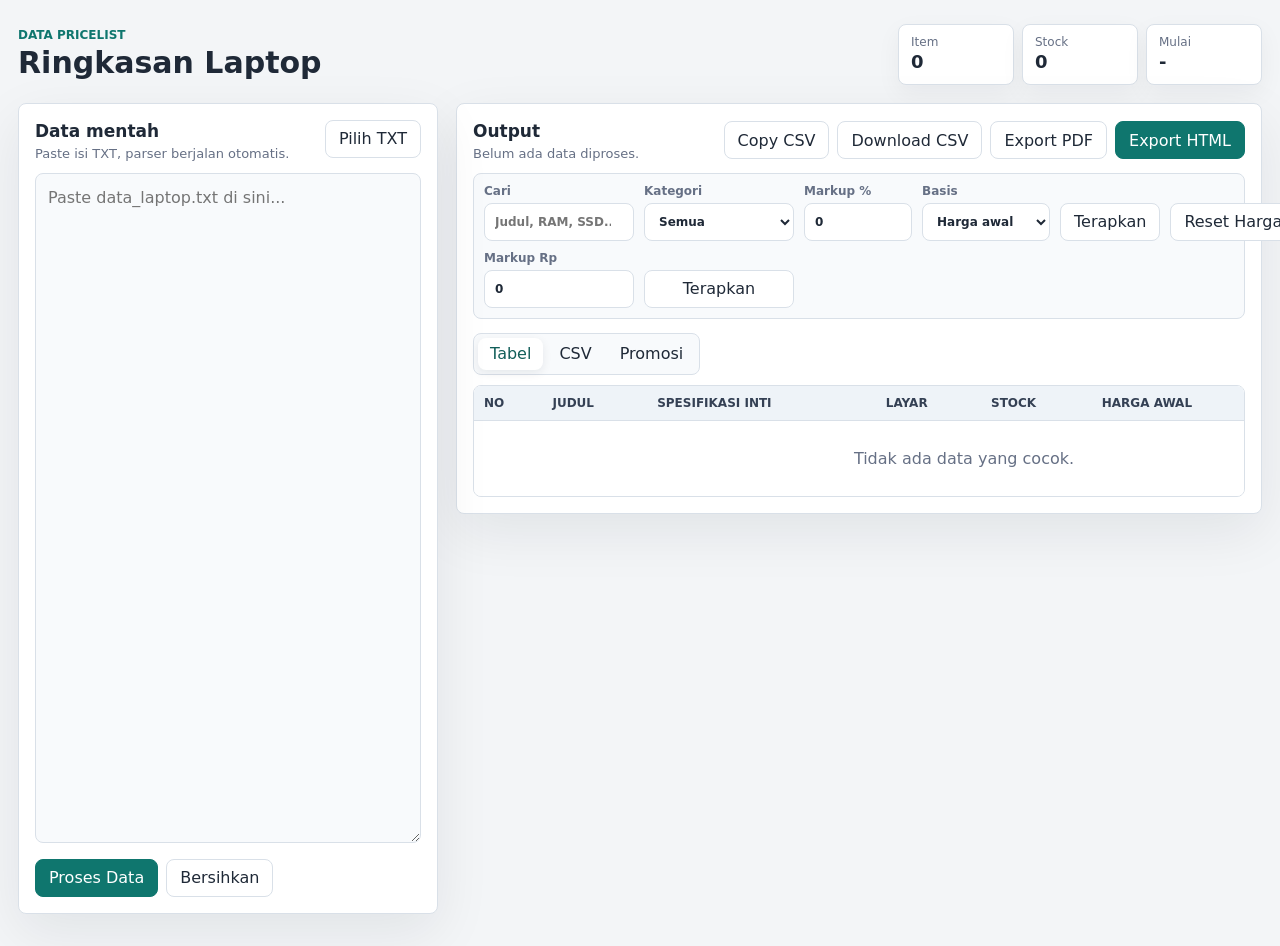
==== index.html @ 9d70df0c "Add files via upload" ====
<!doctype html>
<html lang="id">
  <head>
    <meta charset="utf-8">
    <meta name="viewport" content="width=device-width, initial-scale=1">
    <title>Ringkasan Laptop</title>
    <link rel="stylesheet" href="styles.css">
  </head>
  <body>
    <div class="app-shell">
      <header class="topbar">
        <div>
          <p class="eyebrow">Data pricelist</p>
          <h1>Ringkasan Laptop</h1>
        </div>
        <div class="stat-strip" aria-label="Statistik ringkasan">
          <div class="stat">
            <span class="stat-label">Item</span>
            <strong id="totalItems">0</strong>
          </div>
          <div class="stat">
            <span class="stat-label">Stock</span>
            <strong id="totalStock">0</strong>
          </div>
          <div class="stat">
            <span class="stat-label">Mulai</span>
            <strong id="lowestPrice">-</strong>
          </div>
        </div>
      </header>

      <main class="workspace">
        <section class="input-panel" aria-labelledby="inputTitle">
          <div class="panel-heading">
            <div>
              <h2 id="inputTitle">Data mentah</h2>
              <p>Paste isi TXT, parser berjalan otomatis.</p>
            </div>
            <label class="file-button">
              <input id="fileInput" type="file" accept=".txt,text/plain">
              Pilih TXT
            </label>
          </div>

          <textarea
            id="rawInput"
            spellcheck="false"
            placeholder="Paste data_laptop.txt di sini..."></textarea>

          <div class="button-row">
            <button id="parseButton" type="button" class="primary">Proses Data</button>
            <button id="clearButton" type="button">Bersihkan</button>
          </div>
        </section>

        <section class="result-panel" aria-labelledby="resultTitle">
          <div class="panel-heading result-heading">
            <div>
              <h2 id="resultTitle">Output</h2>
              <p id="parseStatus">Belum ada data diproses.</p>
            </div>
            <div class="button-row compact">
              <button id="copyCsvButton" type="button">Copy CSV</button>
              <button id="downloadCsvButton" type="button">Download CSV</button>
              <button id="downloadPdfButton" type="button">Export PDF</button>
              <button id="downloadHtmlButton" type="button" class="primary">Export HTML</button>
            </div>
          </div>

          <div class="toolbar" aria-label="Pengaturan output">
            <label>
              Cari
              <input id="searchInput" type="search" placeholder="Judul, RAM, SSD...">
            </label>
            <label>
              Kategori
              <select id="categoryFilter">
                <option value="">Semua</option>
              </select>
            </label>
            <label>
              Markup %
              <input id="percentInput" type="number" step="0.5" value="0">
            </label>
            <label>
              Basis
              <select id="percentBase">
                <option value="original">Harga awal</option>
                <option value="edited">Harga edit</option>
              </select>
            </label>
            <button id="applyPercentButton" type="button">Terapkan</button>
            <button id="resetPriceButton" type="button">Reset Harga</button>
            <label>
              Markup Rp
              <input id="valueInput" type="number" step="1000" value="0">
            </label>
            <button id="applyValueButton" type="button">Terapkan</button>
          </div>

          <div class="tabs" role="tablist" aria-label="Tampilan output">
            <button class="tab-button active" type="button" data-view="table" role="tab" aria-selected="true">Tabel</button>
            <button class="tab-button" type="button" data-view="csv" role="tab" aria-selected="false">CSV</button>
            <button class="tab-button" type="button" data-view="promo" role="tab" aria-selected="false">Promosi</button>
          </div>

          <section id="tableView" class="view active" aria-label="Tabel ringkasan">
            <div class="table-wrap">
              <table>
                <thead>
                  <tr>
                    <th>No</th>
                    <th>Judul</th>
                    <th>Spesifikasi inti</th>
                    <th>Layar</th>
                    <th>Stock</th>
                    <th>Harga awal</th>
                    <th>Harga edit</th>
                  </tr>
                </thead>
                <tbody id="resultBody">
                  <tr>
                    <td colspan="7" class="empty-state">Belum ada data.</td>
                  </tr>
                </tbody>
              </table>
            </div>
          </section>

          <section id="csvView" class="view" aria-label="Output CSV">
            <textarea id="csvOutput" readonly spellcheck="false" placeholder="CSV akan muncul setelah data diproses."></textarea>
          </section>

          <section id="promoView" class="view" aria-label="Preview HTML promosi">
            <div class="trust-panel">
              <div class="trust-header">
                <img class="trust-logo" src="asset/logo.png" alt="Service Komputer Surabaya" onerror="this.style.display='none'; this.nextElementSibling.style.display='flex';">
                <div class="trust-logo-fallback" role="img" aria-label="Service Komputer Surabaya ID">Service Komputer Surabaya ID</div>
                <div class="trust-copy-block">
                  <p>Jl. Medokan Sawah Timur Gg. 1A No. 10 Kav. 22A</p>
                  <p>WA/Phone: (+62) 899 4335 111</p>
                  <p>Web: https://servicekomputersurabaya.id</p>
                  <p>Konsultasi, Pilih, Deal, Transfer &amp; Percaya serta yakin untuk bertransaksi.</p>
                  <p>Jam buka toko 09.00 - 17.00 WIB. Untuk Konsultasi Laptop 24 jam (respon menyesuaikan ketika online WA)</p>
                </div>
              </div>
            </div>
            <div id="promoGrid" class="promo-grid">
              <div class="empty-card">Belum ada preview.</div>
            </div>
          </section>
        </section>
      </main>
    </div>

    <script src="app.js"></script>
  </body>
</html>
---- styles.css ----
:root {
  color-scheme: light;
  --bg: #f3f5f7;
  --surface: #ffffff;
  --surface-2: #f8fafc;
  --text: #1f2937;
  --muted: #667085;
  --line: #d9e0e8;
  --accent: #0f766e;
  --accent-dark: #115e59;
  --blue: #2563eb;
  --orange: #c2410c;
  --shadow: 0 18px 55px rgba(15, 23, 42, 0.08);
  font-family: Inter, ui-sans-serif, system-ui, -apple-system, BlinkMacSystemFont, "Segoe UI", sans-serif;
}

* {
  box-sizing: border-box;
}

body {
  margin: 0;
  min-height: 100vh;
  background: var(--bg);
  color: var(--text);
}

button,
input,
select,
textarea {
  font: inherit;
}

button,
.file-button {
  min-height: 38px;
  border: 1px solid var(--line);
  border-radius: 8px;
  background: var(--surface);
  color: var(--text);
  padding: 8px 13px;
  cursor: pointer;
  transition: background 120ms ease, border-color 120ms ease, color 120ms ease, transform 120ms ease;
  white-space: nowrap;
}

button:hover,
.file-button:hover {
  border-color: #b7c2d0;
  background: #f8fafc;
}

button:active,
.file-button:active {
  transform: translateY(1px);
}

button.primary {
  border-color: var(--accent);
  background: var(--accent);
  color: #ffffff;
}

button.primary:hover {
  border-color: var(--accent-dark);
  background: var(--accent-dark);
}

.app-shell {
  width: min(1520px, calc(100% - 36px));
  margin: 0 auto;
  padding: 24px 0 32px;
}

.topbar {
  display: flex;
  align-items: center;
  justify-content: space-between;
  gap: 20px;
  margin-bottom: 18px;
}

.eyebrow {
  margin: 0 0 4px;
  color: var(--accent);
  font-size: 12px;
  font-weight: 700;
  letter-spacing: 0;
  text-transform: uppercase;
}

h1,
h2,
p {
  margin: 0;
}

h1 {
  font-size: 30px;
  line-height: 1.15;
}

h2 {
  font-size: 17px;
  line-height: 1.3;
}

.panel-heading p,
.result-heading p {
  margin-top: 4px;
  color: var(--muted);
  font-size: 13px;
}

.stat-strip {
  display: grid;
  grid-template-columns: repeat(3, minmax(110px, 1fr));
  gap: 8px;
}

.stat {
  min-width: 116px;
  border: 1px solid var(--line);
  border-radius: 8px;
  background: var(--surface);
  padding: 10px 12px;
  box-shadow: 0 8px 24px rgba(15, 23, 42, 0.05);
}

.stat-label {
  display: block;
  color: var(--muted);
  font-size: 12px;
}

.stat strong {
  display: block;
  margin-top: 2px;
  color: var(--text);
  font-size: 18px;
  line-height: 1.25;
}

.workspace {
  display: grid;
  grid-template-columns: minmax(320px, 420px) minmax(0, 1fr);
  gap: 18px;
  align-items: start;
}

.input-panel,
.result-panel {
  border: 1px solid var(--line);
  border-radius: 8px;
  background: var(--surface);
  box-shadow: var(--shadow);
}

.input-panel {
  position: sticky;
  top: 18px;
  padding: 16px;
}

.result-panel {
  min-width: 0;
  padding: 16px;
}

.panel-heading {
  display: flex;
  align-items: flex-start;
  justify-content: space-between;
  gap: 12px;
  margin-bottom: 12px;
}

.result-heading {
  align-items: center;
}

.button-row {
  display: flex;
  flex-wrap: wrap;
  gap: 8px;
}

.button-row.compact {
  justify-content: flex-end;
}

.file-button input {
  position: absolute;
  inline-size: 1px;
  block-size: 1px;
  opacity: 0;
  pointer-events: none;
}

#rawInput {
  width: 100%;
  min-height: calc(100vh - 230px);
  resize: vertical;
  border: 1px solid var(--line);
  border-radius: 8px;
  background: var(--surface-2);
  padding: 12px;
  color: var(--text);
  line-height: 1.45;
}

#rawInput:focus,
#csvOutput:focus,
input:focus,
select:focus {
  outline: 2px solid rgba(15, 118, 110, 0.22);
  outline-offset: 1px;
  border-color: var(--accent);
}

.input-panel .button-row {
  margin-top: 12px;
}

.toolbar {
  display: grid;
  grid-template-columns: minmax(150px, 1fr) 150px 108px 128px auto auto;
  gap: 10px;
  align-items: end;
  border: 1px solid var(--line);
  border-radius: 8px;
  background: var(--surface-2);
  padding: 10px;
}

.toolbar label {
  display: grid;
  gap: 5px;
  color: var(--muted);
  font-size: 12px;
  font-weight: 700;
}

.toolbar input,
.toolbar select,
.price-input {
  min-height: 38px;
  width: 100%;
  border: 1px solid var(--line);
  border-radius: 8px;
  background: var(--surface);
  color: var(--text);
  padding: 8px 10px;
}

.tabs {
  display: inline-flex;
  gap: 4px;
  margin: 14px 0 10px;
  border: 1px solid var(--line);
  border-radius: 8px;
  background: var(--surface-2);
  padding: 4px;
}

.tab-button {
  min-height: 32px;
  border: 0;
  background: transparent;
  padding: 6px 12px;
}

.tab-button.active {
  background: var(--surface);
  color: var(--accent-dark);
  box-shadow: 0 3px 10px rgba(15, 23, 42, 0.08);
}

.view {
  display: none;
}

.view.active {
  display: block;
}

.table-wrap {
  overflow: auto;
  border: 1px solid var(--line);
  border-radius: 8px;
}

table {
  width: 100%;
  min-width: 980px;
  border-collapse: collapse;
  background: var(--surface);
}

th,
td {
  border-bottom: 1px solid var(--line);
  padding: 10px;
  text-align: left;
  vertical-align: top;
}

th {
  position: sticky;
  top: 0;
  z-index: 1;
  background: #eef3f8;
  color: #344054;
  font-size: 12px;
  font-weight: 800;
  text-transform: uppercase;
}

tbody tr:last-child td {
  border-bottom: 0;
}

.title-cell {
  min-width: 240px;
}

.title-cell strong {
  display: block;
  font-size: 14px;
  line-height: 1.35;
}

.title-cell span {
  display: inline-block;
  margin-top: 5px;
  border-radius: 999px;
  background: #e7f6f2;
  color: var(--accent-dark);
  padding: 3px 8px;
  font-size: 12px;
  font-weight: 700;
}

.spec-stack {
  display: grid;
  gap: 5px;
  min-width: 260px;
  color: #344054;
  font-size: 13px;
}

.muted {
  color: var(--muted);
}

.stock-badge {
  display: inline-flex;
  min-width: 58px;
  justify-content: center;
  border-radius: 999px;
  background: #fff7ed;
  color: var(--orange);
  padding: 4px 9px;
  font-weight: 800;
}

.price-input {
  width: 142px;
  min-width: 142px;
  color: var(--accent-dark);
  font-weight: 800;
}

.empty-state,
.empty-card {
  padding: 28px;
  color: var(--muted);
  text-align: center;
}

#csvOutput {
  width: 100%;
  min-height: 520px;
  resize: vertical;
  border: 1px solid var(--line);
  border-radius: 8px;
  background: #101828;
  color: #f9fafb;
  padding: 14px;
  line-height: 1.5;
}

.trust-panel {
  display: grid;
  gap: 12px;
  margin-bottom: 12px;
  padding: 0 0 8px;
  background: transparent;
}

.trust-header {
  display: flex;
  flex-direction: column;
  align-items: flex-start;
  gap: 12px;
}

.trust-panel .trust-logo {
  display: block;
  width: clamp(220px, 40vw, 540px);
  max-height: 210px;
  flex-shrink: 0;
  object-fit: contain;
  padding: 0;
  background: transparent;
  box-shadow: none;
}

.trust-logo-fallback {
  display: none;
  align-items: center;
  justify-content: center;
  min-height: 48px;
  padding: 0;
  color: #0f766e;
  font-size: 17px;
  font-weight: 700;
  letter-spacing: 0.2px;
  text-align: left;
  background: transparent;
  box-shadow: none;
  border: 0;
}

.trust-copy-block {
  min-width: 0;
}

.trust-panel p {
  color: #36505b;
  font-size: 13px;
  line-height: 1.5;
}

.promo-grid {
  display: grid;
  grid-template-columns: repeat(auto-fit, minmax(260px, 1fr));
  gap: 12px;
}

.promo-card {
  display: grid;
  gap: 10px;
  min-height: 100%;
  border: 1px solid #e2ecea;
  border-radius: 12px;
  background: linear-gradient(180deg, #ffffff 0%, #f9fcfb 100%);
  padding: 14px;
  box-shadow: 0 8px 22px rgba(15, 23, 42, 0.05);
}

.promo-card h3 {
  margin: 0;
  color: #0f172a;
  font-size: 16px;
  line-height: 1.35;
}

.promo-card ul {
  display: grid;
  gap: 5px;
  margin: 0;
  padding-left: 18px;
  color: #465766;
  font-size: 13px;
}

.promo-meta {
  display: flex;
  align-items: center;
  justify-content: space-between;
  gap: 10px;
  margin-top: auto;
  border-top: 1px solid var(--line);
  padding-top: 10px;
}

.promo-price {
  color: var(--accent-dark);
  font-size: 18px;
  font-weight: 900;
}

@media (max-width: 1180px) {
  .workspace {
    grid-template-columns: 1fr;
  }

  .input-panel {
    position: static;
  }

  #rawInput {
    min-height: 360px;
  }
}

@media (max-width: 860px) {
  .app-shell {
    width: min(100% - 20px, 1520px);
    padding-top: 14px;
  }

  .topbar,
  .panel-heading,
  .result-heading {
    align-items: stretch;
    flex-direction: column;
  }

  .stat-strip {
    grid-template-columns: repeat(3, minmax(0, 1fr));
  }

  .toolbar {
    grid-template-columns: 1fr 1fr;
  }

  .button-row.compact {
    justify-content: flex-start;
  }
}

@media (max-width: 560px) {
  h1 {
    font-size: 24px;
  }

  .stat-strip,
  .toolbar {
    grid-template-columns: 1fr;
  }

  .tabs {
    display: grid;
    grid-template-columns: repeat(3, 1fr);
    width: 100%;
  }

  .tab-button {
    width: 100%;
  }
}
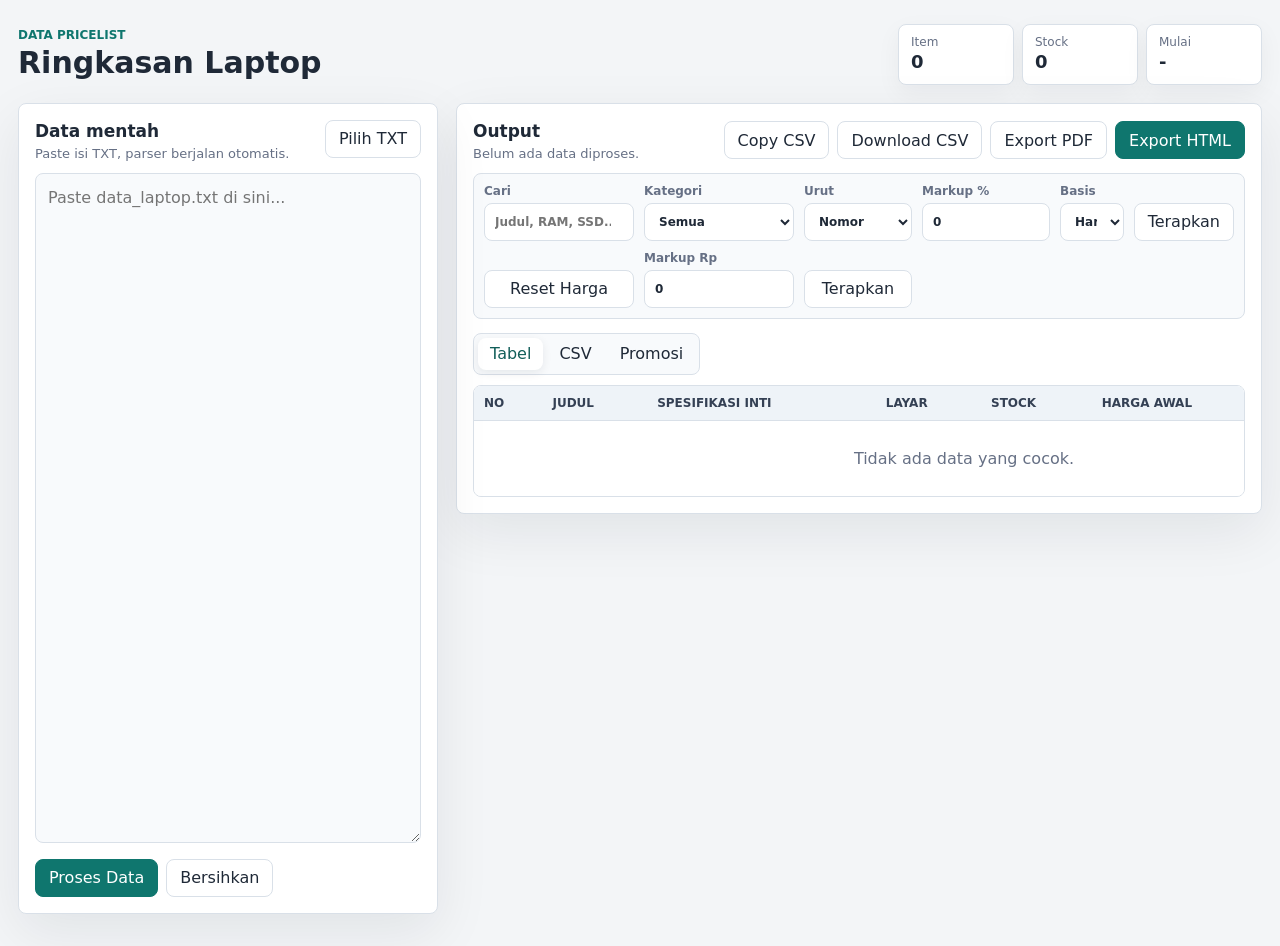
==== commit f000b8e2: "Add files via upload" ====
--- a/index.html
+++ b/index.html
@@ -72,12 +72,22 @@
               Cari
               <input id="searchInput" type="search" placeholder="Judul, RAM, SSD...">
             </label>
-            <label>
-              Kategori
-              <select id="categoryFilter">
-                <option value="">Semua</option>
-              </select>
-            </label>
+              <label>
+                Kategori
+                <select id="categoryFilter">
+                  <option value="">Semua</option>
+                </select>
+              </label>
+              <label>
+                Urut
+                <select id="sortSelect">
+                  <option value="default">Nomor</option>
+                  <option value="category">Kategori A-Z</option>
+                  <option value="category_desc">Kategori Z-A</option>
+                  <option value="title">Judul A-Z</option>
+                  <option value="price">Harga terendah</option>
+                </select>
+              </label>
             <label>
               Markup %
               <input id="percentInput" type="number" step="0.5" value="0">
